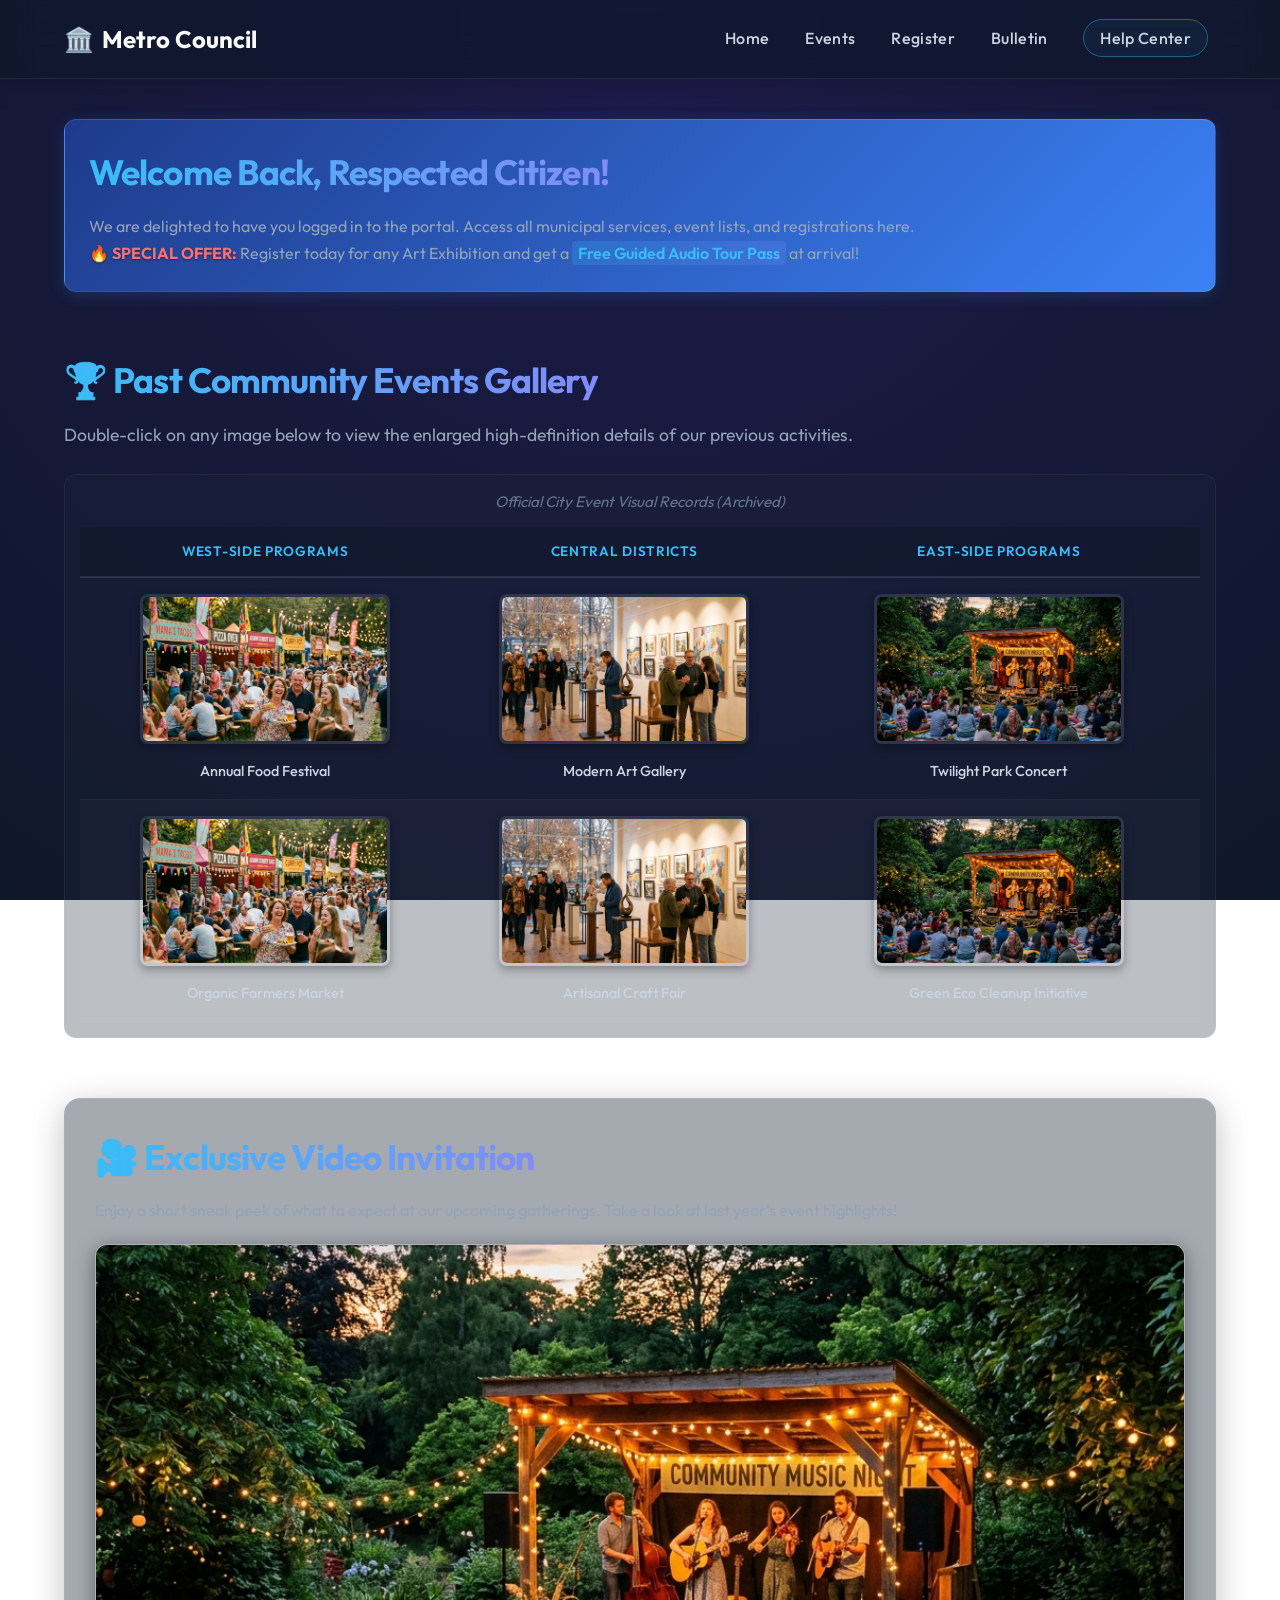
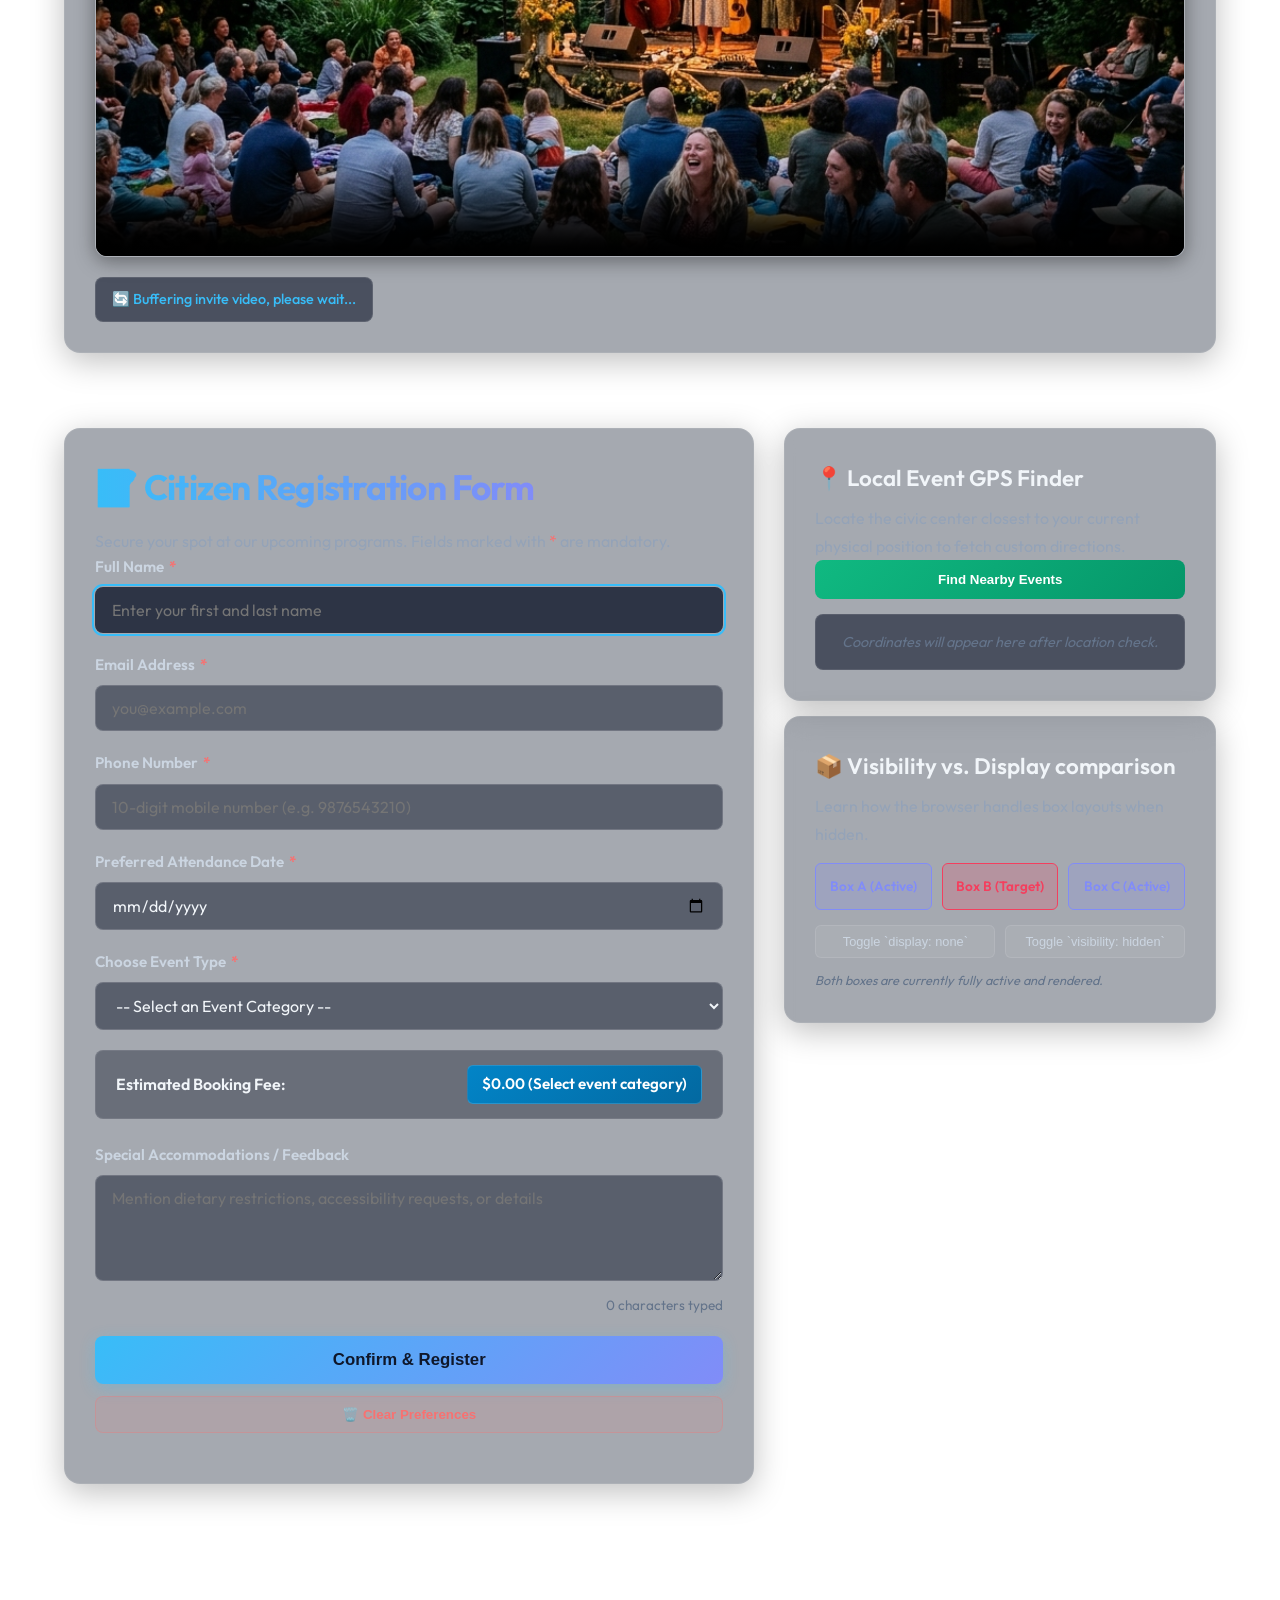
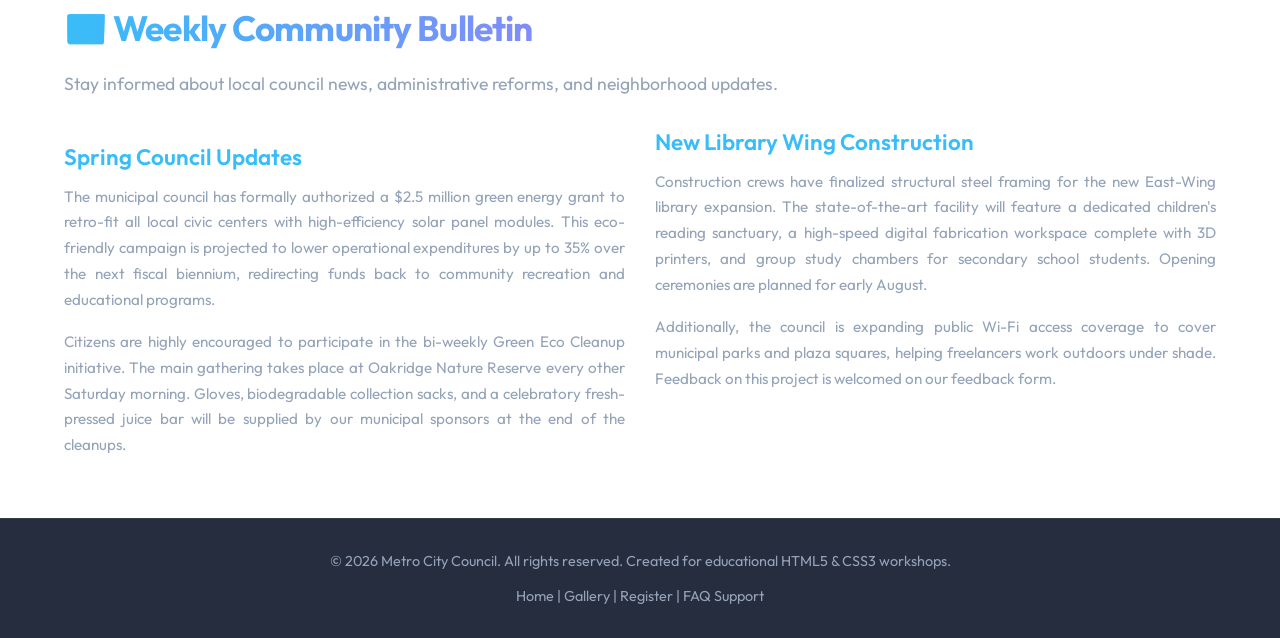
==== CSS/index.html @ 0852bf64 "Organize portal exercises into HTML, CSS, JS, BOOTSTRAP, and ANSISQL folders and complete all tasks" ====
<!DOCTYPE html>
<html lang="en">
<!-- HTML5 Exercise 1: Base Template & Semantic Document Structure -->
<head>
    <meta charset="UTF-8">
    <meta name="viewport" content="width=device-width, initial-scale=1.0">
    <title>City Council | Local Community Event Portal</title>
    
    <!-- CSS3 Exercise 5: Google Fonts Integration (Outfit font family) -->
    <link rel="preconnect" href="https://fonts.googleapis.com">
    <link rel="preconnect" href="https://fonts.gstatic.com" crossorigin>
    <link href="https://fonts.googleapis.com/css2?family=Outfit:wght@300;400;600;700&display=swap" rel="stylesheet">
    
    <!-- CSS3 Exercise 1 & HTML5 Exercise 3: Embedded/Internal CSS for Precedence Demonstration -->
    <style>
        /* CSS3 Ex 1: Embedded style in head defining fallback body background */
        body {
            background-color: #0f172a; /* Slate background fallback */
        }
        
        /* HTML5 Ex 3: Welcome Banner style with blue background */
        #welcomeBanner {
            background: linear-gradient(135deg, #1e3a8a 0%, #3b82f6 100%);
            color: #ffffff;
            padding: 24px;
            border-radius: 12px;
            margin-bottom: 30px;
            box-shadow: 0 4px 15px rgba(59, 130, 246, 0.2);
            border: 1px solid rgba(255, 255, 255, 0.1);
        }
        
        /* HTML5 Ex 3 & CSS3 Ex 8: Visibility/Display Compare classes */
        .hidden-display {
            display: none; /* Fully removed from layout stream, no space occupied */
        }
        
        .hidden-visibility {
            visibility: hidden; /* Invisible, but still occupies its layout space */
        }
    </style>
    
    <!-- CSS3 Exercise 1: Link External Stylesheet (styles.css) -->
    <link rel="stylesheet" href="styles.css">
</head>
<body>

    <!-- ==================== NAVIGATION SECTION ==================== -->
    <!-- HTML5 Exercise 1 & 2: Navigation layout and linking -->
    <header id="mainHeader">
        <div class="header-container">
            <div class="logo">
                <span class="logo-icon">🏛️</span> Metro Council
            </div>
            
            <nav>
                <!-- HTML5 Ex 2: Navigation anchors pointing to local sections via ID matching -->
                <ul class="nav-links">
                    <li><a href="#welcome">Home</a></li>
                    <li><a href="#events">Events</a></li>
                    <li><a href="#register">Register</a></li>
                    <li><a href="#bulletin">Bulletin</a></li>
                    <!-- HTML5 Ex 2: Target blank external link to our Help Center -->
                    <li><a href="help.html" target="_blank" class="help-btn">Help Center</a></li>
                </ul>
            </nav>
        </div>
    </header>

    <!-- ==================== MAIN CONTENT SECTION ==================== -->
    <main class="main-content">
        
        <!-- Welcome Banner Section (HTML5 Exercise 3) -->
        <section id="welcome">
            <div id="welcomeBanner">
                <h2>Welcome Back, Respected Citizen!</h2>
                <p>We are delighted to have you logged in to the portal. Access all municipal services, event lists, and registrations here.</p>
                
                <!-- HTML5 Ex 3: Inline style for special offer span (Red, Bold) -->
                <p class="promo-text">
                    <span style="color: #f87171; font-weight: bold; text-shadow: 0 1px 2px rgba(0,0,0,0.4);">
                        🔥 SPECIAL OFFER:
                    </span> 
                    Register today for any Art Exhibition and get a <span class="highlight">Free Guided Audio Tour Pass</span> at arrival!
                </p>
            </div>
        </section>

        <!-- Image Gallery for Past Events (HTML5 Exercise 4 & CSS3 Exercise 7) -->
        <section id="events" class="event-gallery-section">
            <h2>🏆 Past Community Events Gallery</h2>
            <p class="section-desc">Double-click on any image below to view the enlarged high-definition details of our previous activities.</p>
            
            <div class="table-container">
                <!-- HTML5 Ex 4: 2 rows x 3 columns table of images -->
                <table class="gallery-table">
                    <caption>Official City Event Visual Records (Archived)</caption>
                    <thead>
                        <tr>
                            <th>West-Side Programs</th>
                            <th>Central Districts</th>
                            <th>East-Side Programs</th>
                        </tr>
                    </thead>
                    <tbody>
                        <tr>
                            <!-- Row 1 -->
                            <td>
                                <!-- HTML5 Ex 4: alt, title, border class. HTML5 Ex 6: ondblclick image enlarge -->
                                <img src="images/food_festival.png" alt="Annual Food Festival" title="Annual Food Festival Stalls" class="gallery-img" ondblclick="enlargeImage(this)">
                                <div class="event-caption">Annual Food Festival</div>
                            </td>
                            <td>
                                <img src="images/art_exhibition.png" alt="Local Art Gallery Exhibition" title="Art & Sculptures Showcase" class="gallery-img" ondblclick="enlargeImage(this)">
                                <div class="event-caption">Modern Art Gallery</div>
                            </td>
                            <td>
                                <img src="images/music_concert.png" alt="Outdoor Twilight Concert" title="Picnics & Live Music in the Park" class="gallery-img" ondblclick="enlargeImage(this)">
                                <div class="event-caption">Twilight Park Concert</div>
                            </td>
                        </tr>
                        <tr>
                            <!-- Row 2 -->
                            <td>
                                <img src="images/farmers_market.png" alt="Farmers Fresh Produce Market" title="Local Organic Vendors" class="gallery-img" ondblclick="enlargeImage(this)">
                                <div class="event-caption">Organic Farmers Market</div>
                            </td>
                            <td>
                                <img src="images/craft_fair.png" alt="Handicrafts and Pottery Fair" title="Traditional Artisans" class="gallery-img" ondblclick="enlargeImage(this)">
                                <div class="event-caption">Artisanal Craft Fair</div>
                            </td>
                            <td>
                                <img src="images/park_cleanup.png" alt="Community Park Green Cleanup" title="Volunteers Eco Drive" class="gallery-img" ondblclick="enlargeImage(this)">
                                <div class="event-caption">Green Eco Cleanup Initiative</div>
                            </td>
                        </tr>
                    </tbody>
                </table>
            </div>
            
            <!-- Hidden Modal Backdrop for double-click zoom image enlargement (HTML5 Ex 6) -->
            <div id="imageModal" class="modal-backdrop" onclick="closeModal()">
                <div class="modal-content">
                    <span class="modal-close" onclick="closeModal()">&times;</span>
                    <img id="enlargedImg" src="" alt="Enlarged community view">
                    <h3 id="modalCaption"></h3>
                </div>
            </div>
        </section>

        <!-- Video Invite Section (HTML5 Exercise 7) -->
        <section id="invite" class="video-invite-section">
            <div class="video-container eventCard">
                <h2>🎥 Exclusive Video Invitation</h2>
                <p>Enjoy a short sneak peek of what to expect at our upcoming gatherings. Take a look at last year's event highlights!</p>
                
                <!-- HTML5 Ex 7: Video element with source, controls, and oncanplay event -->
                <div class="video-wrapper">
                    <video id="inviteVideo" controls width="100%" poster="images/music_concert.png" oncanplay="videoReady()">
                        <source src="https://commondatastorage.googleapis.com/gtv-videos-bucket/sample/ForBiggerBlazes.mp4" type="video/mp4">
                        Your browser does not support the video tag.
                    </video>
                </div>
                
                <!-- Video status banner updated by oncanplay -->
                <div id="videoStatus" class="video-status-badge">🔄 Buffering invite video, please wait...</div>
            </div>
        </section>

        <!-- Event Registration Form Section (HTML5 Exercise 5 & 6 & 8 & 9) -->
        <section id="register" class="registration-section">
            <div class="register-grid">
                
                <!-- Registration Form (HTML5 Ex 5) -->
                <div class="form-container eventCard">
                    <h2>📝 Citizen Registration Form</h2>
                    <p>Secure your spot at our upcoming programs. Fields marked with <span style="color: #f87171;">*</span> are mandatory.</p>
                    
                    <form id="eventForm" onsubmit="handleFormSubmit(event)">
                        
                        <!-- Name Field -->
                        <div class="form-group">
                            <label for="fullName">Full Name <span class="required-star">*</span></label>
                            <!-- HTML5 Ex 5: text input, required, placeholder, autofocus -->
                            <input type="text" id="fullName" placeholder="Enter your first and last name" required autofocus>
                        </div>
                        
                        <!-- Email Field -->
                        <div class="form-group">
                            <label for="userEmail">Email Address <span class="required-star">*</span></label>
                            <!-- HTML5 Ex 5: email type, placeholder, required -->
                            <input type="email" id="userEmail" placeholder="you@example.com" required>
                        </div>
                        
                        <!-- Phone Field (HTML5 Ex 6: validated on blur) -->
                        <div class="form-group">
                            <label for="userPhone">Phone Number <span class="required-star">*</span></label>
                            <!-- HTML5 Ex 6: onblur validation triggers telephone check -->
                            <input type="tel" id="userPhone" placeholder="10-digit mobile number (e.g. 9876543210)" required onblur="validatePhoneNumber(this)">
                            <small id="phoneError" class="field-error"></small>
                        </div>
                        
                        <!-- Date Field -->
                        <div class="form-group">
                            <label for="eventDate">Preferred Attendance Date <span class="required-star">*</span></label>
                            <!-- HTML5 Ex 5: date picker, required -->
                            <input type="date" id="eventDate" required>
                        </div>
                        
                        <!-- Event Type Select Dropdown (HTML5 Ex 6: onchange, HTML5 Ex 8: localStorage pre-select) -->
                        <div class="form-group">
                            <label for="eventType">Choose Event Type <span class="required-star">*</span></label>
                            <!-- HTML5 Ex 6: onchange updates price dynamically -->
                            <select id="eventType" required onchange="handleEventTypeChange(this.value)">
                                <option value="" disabled selected>-- Select an Event Category --</option>
                                <option value="food">Annual Food Festival</option>
                                <option value="art">Modern Art Gallery</option>
                                <option value="music">Twilight Park Concert</option>
                                <option value="farmers">Organic Farmers Market</option>
                                <option value="craft">Artisanal Craft Fair</option>
                                <option value="cleanup">Green Eco Cleanup</option>
                            </select>
                        </div>

                        <!-- Dynamic Event Fee Display Badge (HTML5 Ex 6: onchange fee display) -->
                        <div class="fee-display-wrapper">
                            <span>Estimated Booking Fee:</span>
                            <span id="eventFeeBadge" class="fee-badge">$0.00 (Select event category)</span>
                        </div>
                        
                        <!-- Message Textarea (HTML5 Ex 5: textarea. HTML5 Ex 6: key events character count) -->
                        <div class="form-group">
                            <label for="userMessage">Special Accommodations / Feedback</label>
                            <!-- HTML5 Ex 6: onkeyup event tracks keyboard text length -->
                            <textarea id="userMessage" rows="4" placeholder="Mention dietary restrictions, accessibility requests, or details" onkeyup="countCharacters(this)"></textarea>
                            <div class="char-counter-wrapper">
                                <span id="charCount">0</span> characters typed
                            </div>
                        </div>

                        <!-- Submit Button with click events (HTML5 Ex 6: onclick triggers alert confirmation) -->
                        <button type="submit" id="submitBtn" class="cta-button" onclick="confirmClick(event)">Confirm & Register</button>

                        <!-- Clear Preferences Button (HTML5 Exercise 8) -->
                        <button type="button" id="clearPrefBtn" class="clear-pref-button" onclick="clearPreferences()">🗑️ Clear Preferences</button>

                        <!-- Output element for confirmation message (HTML5 Exercise 5) -->
                        <div class="output-wrapper">
                            <output id="confirmationOutput" class="confirmation-success"></output>
                        </div>
                    </form>
                </div>
                
                <!-- Geolocation and Storage Widget Card (HTML5 Exercise 8 & 9) -->
                <div class="sidebar-widgets">
                    
                    <!-- Geolocation Widget (HTML5 Exercise 9) -->
                    <div class="widget-card eventCard">
                        <h3>📍 Local Event GPS Finder</h3>
                        <p>Locate the civic center closest to your current physical position to fetch custom directions.</p>
                        
                        <button type="button" class="geo-button" onclick="findNearbyEvents()">Find Nearby Events</button>
                        
                        <div id="geoDisplay" class="geo-info-box">
                            <p class="geo-placeholder">Coordinates will appear here after location check.</p>
                        </div>
                    </div>
                    
                    <!-- CSS Box Model visibility vs display demonstration card (CSS3 Exercise 8) -->
                    <div class="widget-card eventCard">
                        <h3>📦 Visibility vs. Display comparison</h3>
                        <p>Learn how the browser handles box layouts when hidden.</p>
                        
                        <div class="demo-boxes">
                            <div id="demoBox1" class="demo-box">Box A (Active)</div>
                            <div id="demoBox2" class="demo-box">Box B (Target)</div>
                            <div id="demoBox3" class="demo-box">Box C (Active)</div>
                        </div>
                        
                        <div class="demo-controls">
                            <button onclick="toggleBoxDisplay()">Toggle `display: none`</button>
                            <button onclick="toggleBoxVisibility()">Toggle `visibility: hidden`</button>
                        </div>
                        
                        <p id="boxDescription" class="box-explain-text">Both boxes are currently fully active and rendered.</p>
                    </div>
                </div>

            </div>
        </section>

        <!-- Multi-column newspaper section (CSS3 Exercise 9) -->
        <section id="bulletin" class="bulletin-section">
            <h2 style="color: #ef4444;">📰 Weekly Community Bulletin</h2> <!-- CSS3 Ex 1: Inline heading color -->
            <p class="section-desc">Stay informed about local council news, administrative reforms, and neighborhood updates.</p>
            
            <!-- CSS3 Ex 9: news article formatted via column-count columns -->
            <article class="bulletin-columns">
                <h3>Spring Council Updates</h3>
                <p>The municipal council has formally authorized a $2.5 million green energy grant to retro-fit all local civic centers with high-efficiency solar panel modules. This eco-friendly campaign is projected to lower operational expenditures by up to 35% over the next fiscal biennium, redirecting funds back to community recreation and educational programs.</p>
                
                <p>Citizens are highly encouraged to participate in the bi-weekly Green Eco Cleanup initiative. The main gathering takes place at Oakridge Nature Reserve every other Saturday morning. Gloves, biodegradable collection sacks, and a celebratory fresh-pressed juice bar will be supplied by our municipal sponsors at the end of the cleanups.</p>
                
                <h3>New Library Wing Construction</h3>
                <p>Construction crews have finalized structural steel framing for the new East-Wing library expansion. The state-of-the-art facility will feature a dedicated children's reading sanctuary, a high-speed digital fabrication workspace complete with 3D printers, and group study chambers for secondary school students. Opening ceremonies are planned for early August.</p>
                
                <p>Additionally, the council is expanding public Wi-Fi access coverage to cover municipal parks and plaza squares, helping freelancers work outdoors under shade. Feedback on this project is welcomed on our feedback form.</p>
            </article>
        </section>

    </main>

    <!-- ==================== FOOTER SECTION ==================== -->
    <!-- HTML5 Exercise 1: Semantic Footer -->
    <footer class="main-footer">
        <div class="footer-container">
            <p>&copy; 2026 Metro City Council. All rights reserved. Created for educational HTML5 & CSS3 workshops.</p>
            <p class="footer-links">
                <a href="#welcome">Home</a> | 
                <a href="#events">Gallery</a> | 
                <a href="#register">Register</a> | 
                <a href="help.html" target="_blank">FAQ Support</a>
            </p>
        </div>
    </footer>

    <!-- JavaScript script include -->
    <script src="script.js"></script>
</body>
</html>
---- CSS/styles.css ----
/* ==========================================================================
   CSS3 EXERCISES: PORTAL DESIGN SYSTEM
   Theme: Local Community Event Portal (Modern Dark Glassmorphism)
   ========================================================================== */

/* ==========================================================================
   1. Reset & Global Selectors
   ========================================================================== */

/* CSS3 Exercise 3: Universal selector (*) to reset margin/padding, ensure border-box sizing */
* {
    margin: 0;
    padding: 0;
    box-sizing: border-box;
}

/* CSS3 Exercise 4: Body styling with background color fallback and premium radial gradient */
body {
    font-family: 'Outfit', sans-serif;
    background: radial-gradient(circle at 50% 0%, #1e1b4b 0%, #0f172a 100%);
    background-attachment: fixed;
    color: #f1f5f9;
    min-height: 100vh;
    line-height: 1.6;
    overflow-x: hidden;
}

/* CSS3 Exercise 3: Element selector to style all <h2> tags with high-contrast gradient text */
h2 {
    font-size: 2.2rem;
    font-weight: 700;
    margin-bottom: 12px;
    background: linear-gradient(to right, #38bdf8, #818cf8);
    -webkit-background-clip: text;
    -webkit-text-fill-color: transparent;
    letter-spacing: -0.025em;
    display: inline-block;
}

/* CSS3 Exercise 3: Grouping selector for h3, p to establish consistent line spacing and color */
h3, p {
    color: #94a3b8;
    line-height: 1.7;
}

h3 {
    color: #f1f5f9;
    font-size: 1.4rem;
    font-weight: 600;
    margin-bottom: 8px;
}

/* HTML5 Ex 3: .highlight class style for bold focus accenting */
.highlight {
    background: linear-gradient(120deg, rgba(56, 189, 248, 0.2) 0%, rgba(129, 140, 248, 0.2) 100%);
    color: #38bdf8;
    padding: 2px 6px;
    border-radius: 4px;
    font-weight: 600;
}

/* Helper descriptive labels for sections */
.section-desc {
    font-size: 1.1rem;
    margin-bottom: 24px;
    color: #94a3b8;
}

/* ==========================================================================
   2. Header & Navigation Styles
   ========================================================================== */

/* CSS3 Exercise 3: ID selector #mainHeader for styling the sticky navigation banner */
#mainHeader {
    position: sticky;
    top: 0;
    z-index: 100;
    background: rgba(15, 23, 42, 0.7);
    backdrop-filter: blur(16px);
    -webkit-backdrop-filter: blur(16px);
    border-bottom: 1px solid rgba(255, 255, 255, 0.08);
    box-shadow: 0 4px 30px rgba(0, 0, 0, 0.2);
}

.header-container {
    max-width: 1200px;
    margin: 0 auto;
    display: flex;
    justify-content: space-between;
    align-items: center;
    padding: 20px 24px;
}

.logo {
    font-size: 1.5rem;
    font-weight: 700;
    color: #ffffff;
    display: flex;
    align-items: center;
    gap: 8px;
}

/* CSS3 Exercise 6: List Styling & Navigation Layout */
nav ul.nav-links {
    list-style-type: none; /* Remove bullets from navigation menus */
    display: flex;
    align-items: center;
    gap: 20px;
}

/* CSS3 Exercise 6: Link Styling with custom margins/paddings and interactive pseudo-classes */
nav ul.nav-links li {
    margin: 0;
    padding: 4px 8px; /* Padding for tap targets */
}

/* CSS3 Exercise 6: Anchor pseudo-classes (:link, :visited, :hover, :active) */
nav ul.nav-links a:link, 
nav ul.nav-links a:visited {
    color: #cbd5e1;
    text-decoration: none;
    font-weight: 500;
    font-size: 1rem;
    transition: all 0.3s ease;
    letter-spacing: 0.02em;
}

nav ul.nav-links a:hover {
    color: #38bdf8;
    transform: translateY(-1px);
}

nav ul.nav-links a:active {
    color: #0284c7;
}

/* Specialized Help Button link design */
.help-btn {
    border: 1px solid rgba(56, 189, 248, 0.4);
    padding: 8px 16px;
    border-radius: 20px;
    background: rgba(56, 189, 248, 0.05);
}

nav ul.nav-links a.help-btn:hover {
    background: #38bdf8;
    color: #0f172a !important;
    box-shadow: 0 0 15px rgba(56, 189, 248, 0.3);
}

/* ==========================================================================
   3. Main Page Layout Grid
   ========================================================================== */

.main-content {
    max-width: 1200px;
    margin: 40px auto;
    padding: 0 24px;
}

section {
    margin-bottom: 60px;
}

/* CSS3 Exercise 3: Class selector .eventCard for styling generic glass containers */
/* CSS3 Exercise 8: Control card spacing using padding, margin, borders, and shadows */
.eventCard {
    background: rgba(30, 41, 59, 0.4);
    backdrop-filter: blur(12px);
    -webkit-backdrop-filter: blur(12px);
    border: 1px solid rgba(255, 255, 255, 0.08);
    border-radius: 16px;
    padding: 30px;
    margin: 15px 0;
    box-shadow: 0 8px 32px 0 rgba(0, 0, 0, 0.25);
    transition: transform 0.3s ease, box-shadow 0.3s ease;
}

.eventCard:hover {
    transform: translateY(-2px);
    box-shadow: 0 12px 40px rgba(0, 0, 0, 0.35);
    border-color: rgba(56, 189, 248, 0.2);
}

/* ==========================================================================
   4. Table & Gallery Styles
   ========================================================================== */

.table-container {
    overflow-x: auto;
    background: rgba(30, 41, 59, 0.3);
    border-radius: 12px;
    border: 1px solid rgba(255, 255, 255, 0.05);
    padding: 15px;
    margin-top: 20px;
}

/* CSS3 Exercise 7: Event admin/archive table layout styles */
.gallery-table {
    width: 100%;
    border-collapse: collapse; /* Ensure single collapsed borders */
    text-align: center; /* Center-align table text content */
}

.gallery-table caption {
    font-size: 0.95rem;
    font-style: italic;
    color: #64748b;
    margin-bottom: 12px;
}

.gallery-table th {
    background: rgba(15, 23, 42, 0.6);
    color: #38bdf8;
    font-weight: 600;
    padding: 14px;
    border-bottom: 2px solid rgba(255, 255, 255, 0.1);
    letter-spacing: 0.05em;
    text-transform: uppercase;
    font-size: 0.85rem;
}

.gallery-table td {
    padding: 16px;
    vertical-align: middle;
    border-bottom: 1px solid rgba(255, 255, 255, 0.05);
}

/* CSS3 Exercise 7: Zebra striping using nth-child(even) selector */
.gallery-table tbody tr:nth-child(even) {
    background-color: rgba(255, 255, 255, 0.02);
}

/* Gallery image elements styled with border class */
.gallery-img {
    width: 100%;
    max-width: 250px;
    height: 150px;
    object-fit: cover;
    border-radius: 8px;
    border: 3px solid rgba(255, 255, 255, 0.1);
    box-shadow: 0 4px 10px rgba(0, 0, 0, 0.3);
    cursor: zoom-in;
    transition: all 0.3s cubic-bezier(0.4, 0, 0.2, 1);
}

.gallery-img:hover {
    transform: scale(1.05);
    border-color: #38bdf8;
    box-shadow: 0 0 15px rgba(56, 189, 248, 0.4);
}

.event-caption {
    font-size: 0.9rem;
    color: #cbd5e1;
    margin-top: 8px;
    font-weight: 500;
}

/* ==========================================================================
   5. Double-click Image Enlargement Modal (HTML5 Ex 6)
   ========================================================================== */

.modal-backdrop {
    display: none; /* Hidden by default */
    position: fixed;
    z-index: 200;
    left: 0;
    top: 0;
    width: 100%;
    height: 100%;
    background-color: rgba(15, 23, 42, 0.9);
    backdrop-filter: blur(8px);
    justify-content: center;
    align-items: center;
    padding: 20px;
}

.modal-content {
    position: relative;
    max-width: 800px;
    text-align: center;
    animation: zoomIn 0.3s ease;
}

@keyframes zoomIn {
    from { transform: scale(0.9); opacity: 0; }
    to { transform: scale(1); opacity: 1; }
}

.modal-content img {
    width: 100%;
    max-height: 80vh;
    border-radius: 12px;
    border: 4px solid rgba(255, 255, 255, 0.15);
    box-shadow: 0 10px 40px rgba(0,0,0,0.5);
}

.modal-content h3 {
    margin-top: 15px;
    color: #38bdf8;
}

.modal-close {
    position: absolute;
    top: -40px;
    right: 0;
    color: #f1f5f9;
    font-size: 2.5rem;
    font-weight: bold;
    cursor: pointer;
    transition: color 0.3s;
}

.modal-close:hover {
    color: #38bdf8;
}

/* ==========================================================================
   6. Video Section Styles
   ========================================================================== */

.video-wrapper {
    position: relative;
    border-radius: 12px;
    overflow: hidden;
    border: 1px solid rgba(255, 255, 255, 0.1);
    box-shadow: 0 4px 20px rgba(0, 0, 0, 0.4);
    margin: 20px 0;
    aspect-ratio: 16/9;
}

video {
    width: 100%;
    height: 100%;
    object-fit: cover;
    display: block;
}

.video-status-badge {
    background: rgba(15, 23, 42, 0.6);
    border: 1px solid rgba(255, 255, 255, 0.1);
    color: #38bdf8;
    padding: 10px 16px;
    border-radius: 8px;
    font-weight: 500;
    text-align: center;
    font-size: 0.9rem;
    display: inline-block;
}

/* ==========================================================================
   7. Form & Registration Layout
   ========================================================================== */

.register-grid {
    display: grid;
    grid-template-columns: 1.6fr 1fr;
    gap: 30px;
    align-items: start;
}

.form-group {
    margin-bottom: 20px;
}

.form-group label {
    display: block;
    font-weight: 600;
    margin-bottom: 8px;
    color: #cbd5e1;
    font-size: 0.95rem;
}

.required-star {
    color: #f87171;
    margin-left: 2px;
}

/* Form Fields Input/Select/Textarea Styling */
input[type="text"],
input[type="email"],
input[type="tel"],
input[type="date"],
select,
textarea {
    width: 100%;
    background: rgba(15, 23, 42, 0.5);
    border: 1px solid rgba(255, 255, 255, 0.15);
    border-radius: 8px;
    padding: 12px 16px;
    color: #f1f5f9;
    font-family: inherit;
    font-size: 1rem;
    transition: all 0.3s ease;
}

/* CSS3 Exercise 8: Outline highlight on selected fields in a form */
input:focus,
select:focus,
textarea:focus {
    outline: 2px solid #38bdf8;
    outline-offset: 1px;
    border-color: transparent;
    background: rgba(15, 23, 42, 0.8);
}

/* Specific select dropdown arrow fix for dark theme styling */
select option {
    background-color: #0f172a;
    color: #f1f5f9;
}

/* Validation styles */
.field-error {
    color: #f87171;
    font-size: 0.85rem;
    margin-top: 5px;
    display: block;
}

.char-counter-wrapper {
    font-size: 0.85rem;
    color: #64748b;
    margin-top: 6px;
    text-align: right;
}

/* Event Fee Dynamic display styling */
.fee-display-wrapper {
    background: rgba(15, 23, 42, 0.4);
    border: 1px solid rgba(255, 255, 255, 0.08);
    padding: 14px 20px;
    border-radius: 8px;
    display: flex;
    justify-content: space-between;
    align-items: center;
    margin-bottom: 24px;
    font-weight: 600;
}

.fee-badge {
    background: linear-gradient(135deg, #0284c7 0%, #0369a1 100%);
    color: #ffffff;
    padding: 6px 14px;
    border-radius: 6px;
    font-size: 0.95rem;
    border: 1px solid rgba(255, 255, 255, 0.15);
}

/* Buttons (CTA, Clear and Geo Widgets) */
.cta-button {
    width: 100%;
    background: linear-gradient(135deg, #38bdf8 0%, #818cf8 100%);
    color: #0f172a;
    font-weight: 700;
    padding: 14px 20px;
    border: none;
    border-radius: 8px;
    cursor: pointer;
    font-size: 1.05rem;
    transition: all 0.3s ease;
    box-shadow: 0 4px 15px rgba(56, 189, 248, 0.3);
}

.cta-button:hover {
    transform: translateY(-1px);
    box-shadow: 0 6px 20px rgba(56, 189, 248, 0.4);
}

.cta-button:active {
    transform: translateY(1px);
}

.clear-pref-button {
    width: 100%;
    margin-top: 12px;
    background: rgba(248, 113, 113, 0.1);
    color: #f87171;
    font-weight: 600;
    padding: 10px 20px;
    border: 1px solid rgba(248, 113, 113, 0.3);
    border-radius: 8px;
    cursor: pointer;
    transition: all 0.3s ease;
}

.clear-pref-button:hover {
    background: rgba(248, 113, 113, 0.2);
}

/* Confirmation Output message container */
.output-wrapper {
    margin-top: 20px;
}

.confirmation-success {
    display: block;
    background: rgba(34, 197, 94, 0.15);
    border: 1px solid rgba(34, 197, 94, 0.3);
    color: #4ade80;
    padding: 14px;
    border-radius: 8px;
    font-size: 0.95rem;
    font-weight: 500;
    text-align: center;
    display: none; /* Shown dynamically upon form completion */
}

/* ==========================================================================
   8. Sidebar Geolocation & Sandbox widgets
   ========================================================================== */

.geo-button {
    width: 100%;
    background: linear-gradient(135deg, #10b981 0%, #059669 100%);
    color: #ffffff;
    font-weight: 600;
    padding: 12px;
    border: none;
    border-radius: 8px;
    cursor: pointer;
    transition: all 0.3s ease;
}

.geo-button:hover {
    box-shadow: 0 4px 15px rgba(16, 185, 129, 0.3);
}

.geo-info-box {
    margin-top: 15px;
    background: rgba(15, 23, 42, 0.6);
    border: 1px solid rgba(255, 255, 255, 0.08);
    border-radius: 8px;
    padding: 15px;
    font-size: 0.9rem;
}

.geo-placeholder {
    color: #64748b;
    font-style: italic;
    text-align: center;
}

.geo-data {
    color: #e2e8f0;
}

/* Sandbox comparison grid layouts */
.demo-boxes {
    display: grid;
    grid-template-columns: repeat(3, 1fr);
    gap: 10px;
    margin: 15px 0;
}

.demo-box {
    background: rgba(129, 140, 248, 0.2);
    border: 1px solid #818cf8;
    color: #818cf8;
    padding: 12px;
    text-align: center;
    border-radius: 6px;
    font-size: 0.85rem;
    font-weight: 600;
    transition: all 0.3s;
}

#demoBox2 {
    background: rgba(244, 63, 94, 0.2);
    border-color: #f43f5e;
    color: #f43f5e;
}

.demo-controls {
    display: flex;
    gap: 10px;
    margin-bottom: 12px;
}

.demo-controls button {
    flex: 1;
    background: rgba(255,255,255,0.05);
    border: 1px solid rgba(255,255,255,0.1);
    color: #cbd5e1;
    padding: 8px;
    border-radius: 6px;
    cursor: pointer;
    font-size: 0.8rem;
    transition: all 0.3s;
}

.demo-controls button:hover {
    background: rgba(255,255,255,0.15);
    color: #ffffff;
}

.box-explain-text {
    font-size: 0.8rem;
    color: #64748b;
    font-style: italic;
}

/* ==========================================================================
   9. Multi-column Bulletin Article Section
   ========================================================================== */

.bulletin-section {
    border-top: 1px solid rgba(255, 255, 255, 0.08);
    padding-top: 40px;
}

/* CSS3 Exercise 9: multi-column layout on article element */
.bulletin-columns {
    column-count: 2; /* Format news article in 2 columns like a newspaper */
    column-gap: 30px; /* Width gap between columns */
    column-rule: 1px solid rgba(255, 255, 255, 0.15); /* Gray separator line */
    text-align: justify;
}

.bulletin-columns h3 {
    column-span: none; /* Keep heading nested inside columns flow */
    margin-top: 15px;
    color: #38bdf8;
}

.bulletin-columns p {
    margin-bottom: 16px;
    font-size: 0.95rem;
}

/* ==========================================================================
   10. Footer Styling
   ========================================================================== */

.main-footer {
    background: rgba(15, 23, 42, 0.9);
    border-top: 1px solid rgba(255, 255, 255, 0.08);
    padding: 30px 20px;
    color: #64748b;
    text-align: center;
    font-size: 0.9rem;
}

.footer-container {
    max-width: 1200px;
    margin: 0 auto;
    display: flex;
    flex-direction: column;
    gap: 10px;
}

.footer-links a {
    color: #94a3b8;
    text-decoration: none;
    transition: color 0.3s;
}

.footer-links a:hover {
    color: #38bdf8;
}

/* ==========================================================================
   11. Responsive Web Design (CSS3 Exercise 10)
   ========================================================================== */

/* CSS3 Ex 10: Media query for screens smaller than 768px (Tablets & Mobile) */
@media screen and (max-width: 768px) {
    
    /* 1. Header Navigation Links: Stack vertically instead of horizontal row */
    .header-container {
        flex-direction: column;
        gap: 15px;
        text-align: center;
    }
    
    nav ul.nav-links {
        flex-direction: column;
        width: 100%;
        gap: 10px;
    }
    
    nav ul.nav-links li {
        width: 100%;
    }
    
    .help-btn {
        display: block;
        margin: 10px auto 0;
        width: 80%;
    }
    
    /* 2. Grid systems: Stack sections vertically instead of columns */
    .register-grid {
        grid-template-columns: 1fr; /* Single column */
        gap: 20px;
    }
    
    /* 3. Typography & Spacing: Reduce sizes slightly for smaller viewport */
    h2 {
        font-size: 1.8rem; /* Smaller section headings */
    }
    
    .main-content {
        margin: 20px auto;
    }
    
    /* 4. Table and Image size responsiveness */
    .gallery-table th, 
    .gallery-table td {
        padding: 8px 4px;
        font-size: 0.8rem;
    }
    
    .gallery-img {
        max-width: 100%; /* Fully flexible with screen percentages */
        height: auto;
        aspect-ratio: 16/10;
        border-width: 2px;
    }
    
    /* 5. Newspaper columns: Collapse to single column on small screens */
    .bulletin-columns {
        column-count: 1; /* Remove columns for readable mobile scrolling */
        column-gap: 0;
        column-rule: none;
    }
}
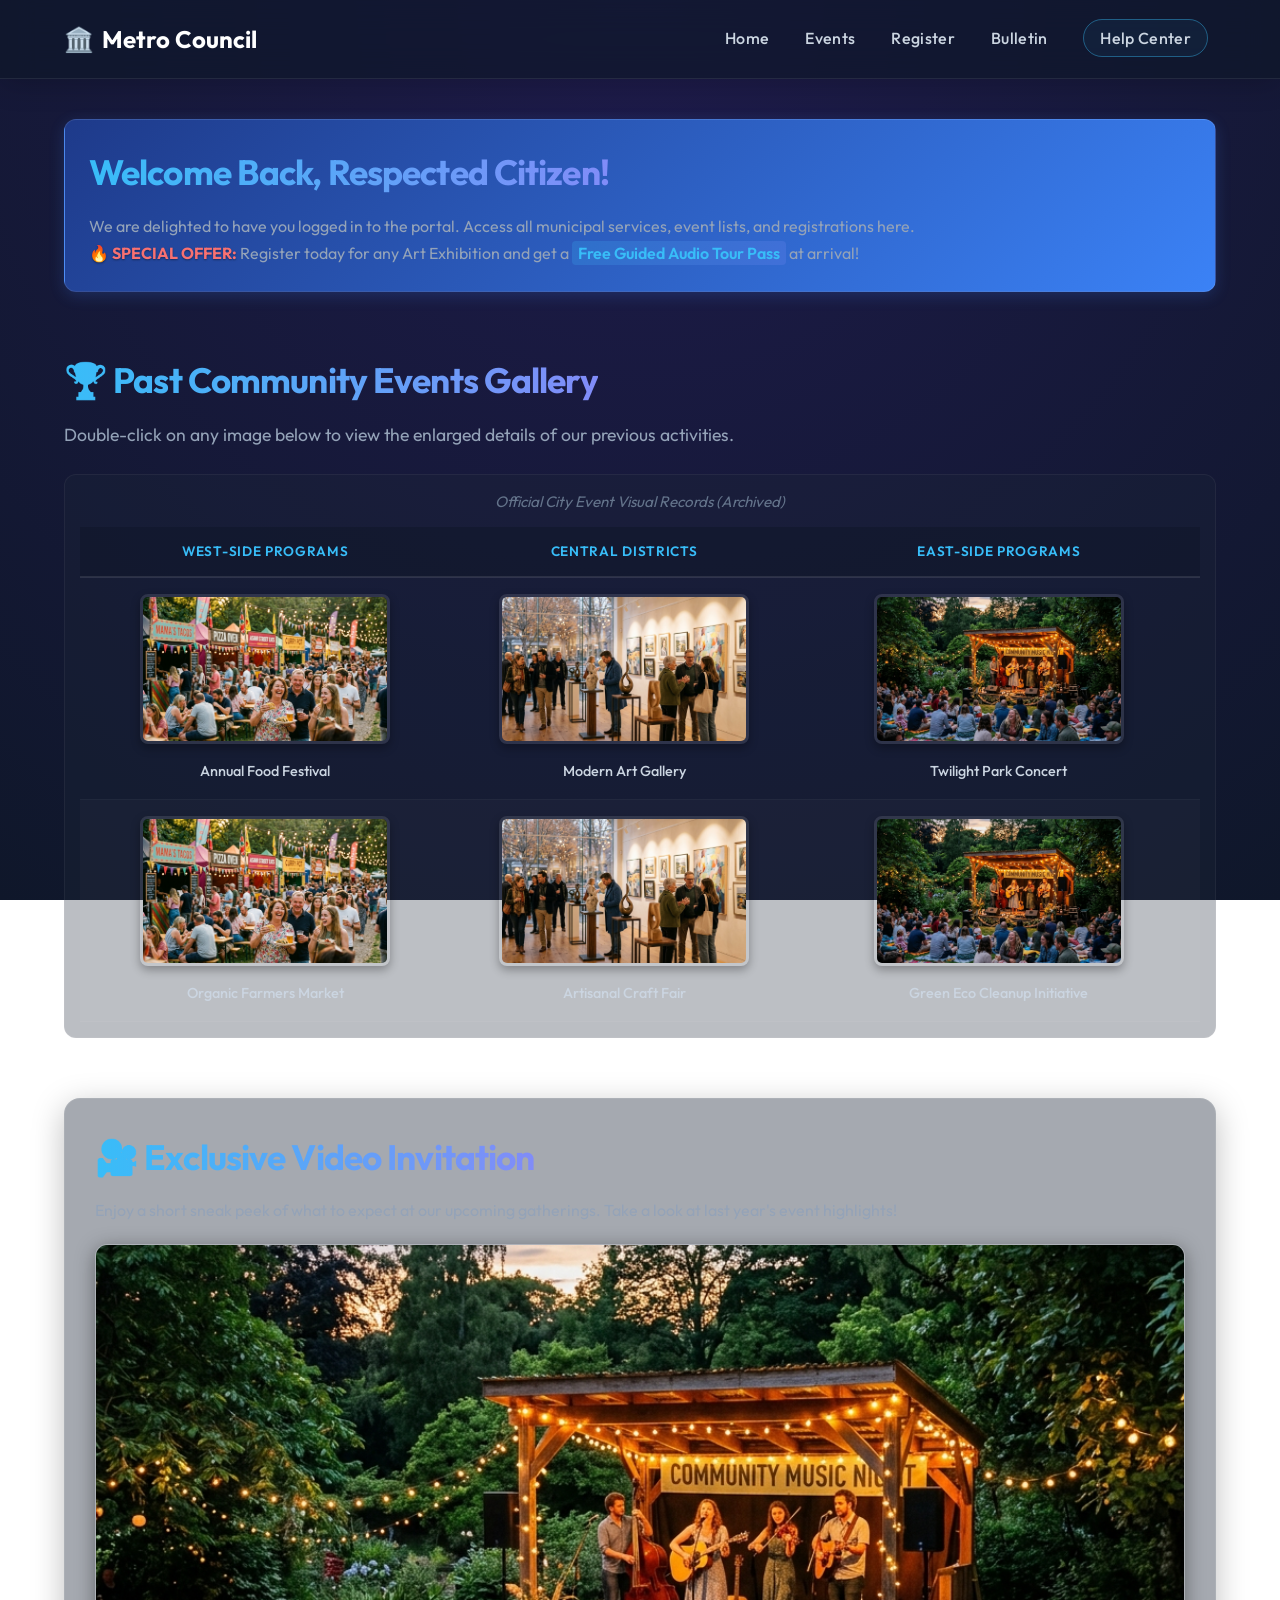
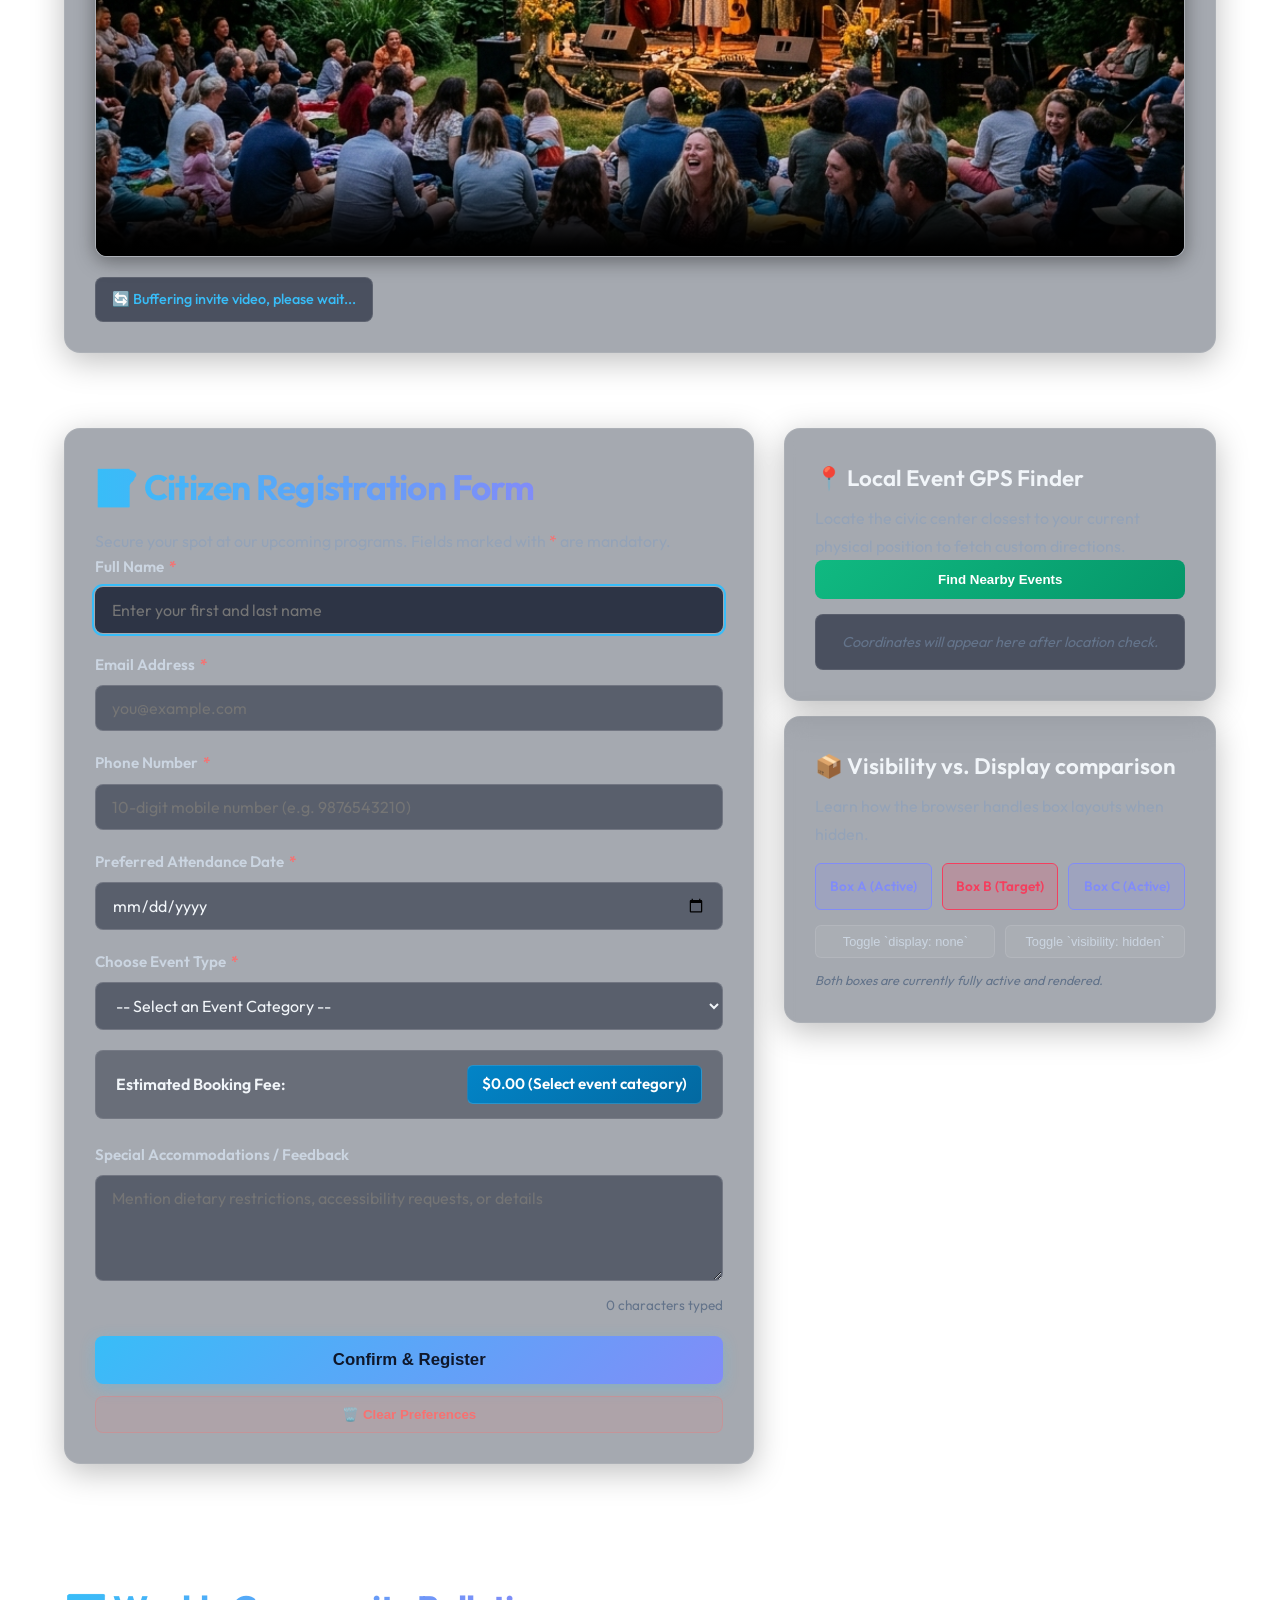
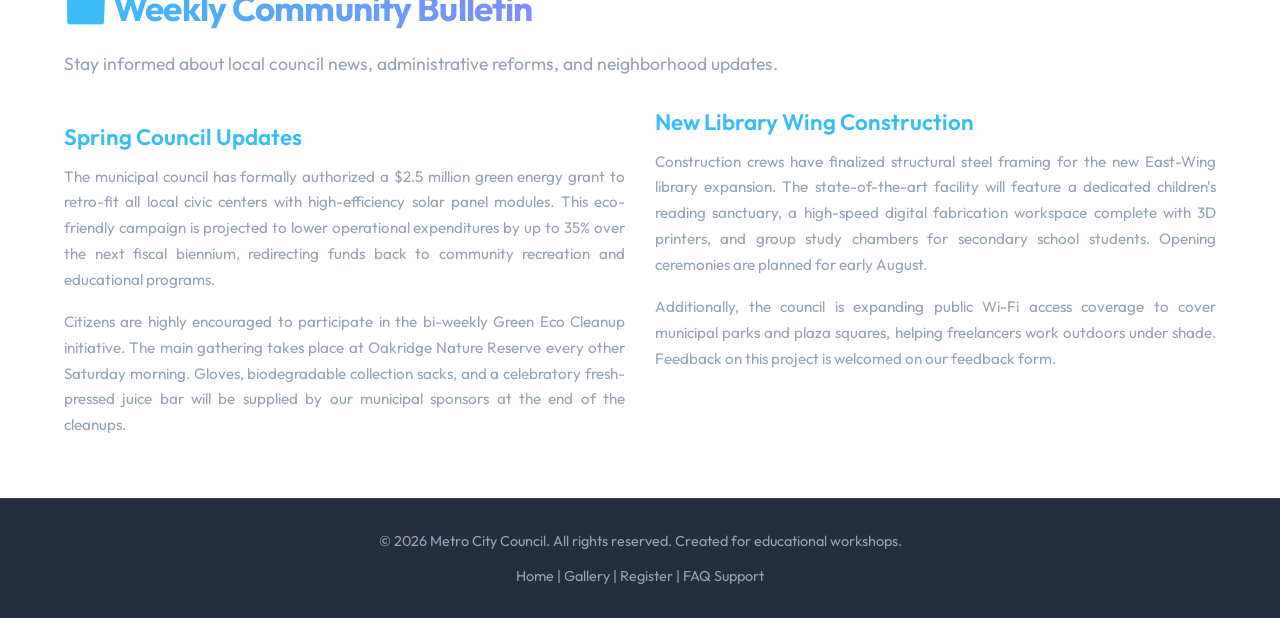
==== commit 762e3352: "Clean all code files to remove academic exercise labels and query prompt descriptions" ====
--- a/CSS/index.html
+++ b/CSS/index.html
@@ -1,24 +1,21 @@
 <!DOCTYPE html>
 <html lang="en">
-<!-- HTML5 Exercise 1: Base Template & Semantic Document Structure -->
 <head>
     <meta charset="UTF-8">
     <meta name="viewport" content="width=device-width, initial-scale=1.0">
     <title>City Council | Local Community Event Portal</title>
     
-    <!-- CSS3 Exercise 5: Google Fonts Integration (Outfit font family) -->
+    <!-- Google Fonts Integration (Outfit font family) -->
     <link rel="preconnect" href="https://fonts.googleapis.com">
     <link rel="preconnect" href="https://fonts.gstatic.com" crossorigin>
     <link href="https://fonts.googleapis.com/css2?family=Outfit:wght@300;400;600;700&display=swap" rel="stylesheet">
     
-    <!-- CSS3 Exercise 1 & HTML5 Exercise 3: Embedded/Internal CSS for Precedence Demonstration -->
+    <!-- Embedded/Internal CSS for Precedence and Fallbacks -->
     <style>
-        /* CSS3 Ex 1: Embedded style in head defining fallback body background */
         body {
             background-color: #0f172a; /* Slate background fallback */
         }
         
-        /* HTML5 Ex 3: Welcome Banner style with blue background */
         #welcomeBanner {
             background: linear-gradient(135deg, #1e3a8a 0%, #3b82f6 100%);
             color: #ffffff;
@@ -29,23 +26,21 @@
             border: 1px solid rgba(255, 255, 255, 0.1);
         }
         
-        /* HTML5 Ex 3 & CSS3 Ex 8: Visibility/Display Compare classes */
         .hidden-display {
-            display: none; /* Fully removed from layout stream, no space occupied */
+            display: none; /* Fully removed from layout stream */
         }
         
         .hidden-visibility {
-            visibility: hidden; /* Invisible, but still occupies its layout space */
+            visibility: hidden; /* Invisible, but occupies layout space */
         }
     </style>
     
-    <!-- CSS3 Exercise 1: Link External Stylesheet (styles.css) -->
+    <!-- External Stylesheet Link -->
     <link rel="stylesheet" href="styles.css">
 </head>
 <body>
 
     <!-- ==================== NAVIGATION SECTION ==================== -->
-    <!-- HTML5 Exercise 1 & 2: Navigation layout and linking -->
     <header id="mainHeader">
         <div class="header-container">
             <div class="logo">
@@ -53,13 +48,11 @@
             </div>
             
             <nav>
-                <!-- HTML5 Ex 2: Navigation anchors pointing to local sections via ID matching -->
                 <ul class="nav-links">
                     <li><a href="#welcome">Home</a></li>
                     <li><a href="#events">Events</a></li>
                     <li><a href="#register">Register</a></li>
                     <li><a href="#bulletin">Bulletin</a></li>
-                    <!-- HTML5 Ex 2: Target blank external link to our Help Center -->
                     <li><a href="help.html" target="_blank" class="help-btn">Help Center</a></li>
                 </ul>
             </nav>
@@ -69,13 +62,12 @@
     <!-- ==================== MAIN CONTENT SECTION ==================== -->
     <main class="main-content">
         
-        <!-- Welcome Banner Section (HTML5 Exercise 3) -->
+        <!-- Welcome Banner Section -->
         <section id="welcome">
             <div id="welcomeBanner">
                 <h2>Welcome Back, Respected Citizen!</h2>
                 <p>We are delighted to have you logged in to the portal. Access all municipal services, event lists, and registrations here.</p>
                 
-                <!-- HTML5 Ex 3: Inline style for special offer span (Red, Bold) -->
                 <p class="promo-text">
                     <span style="color: #f87171; font-weight: bold; text-shadow: 0 1px 2px rgba(0,0,0,0.4);">
                         🔥 SPECIAL OFFER:
@@ -85,13 +77,12 @@
             </div>
         </section>
 
-        <!-- Image Gallery for Past Events (HTML5 Exercise 4 & CSS3 Exercise 7) -->
+        <!-- Image Gallery for Past Events -->
         <section id="events" class="event-gallery-section">
             <h2>🏆 Past Community Events Gallery</h2>
-            <p class="section-desc">Double-click on any image below to view the enlarged high-definition details of our previous activities.</p>
+            <p class="section-desc">Double-click on any image below to view the enlarged details of our previous activities.</p>
             
             <div class="table-container">
-                <!-- HTML5 Ex 4: 2 rows x 3 columns table of images -->
                 <table class="gallery-table">
                     <caption>Official City Event Visual Records (Archived)</caption>
                     <thead>
@@ -103,9 +94,7 @@
                     </thead>
                     <tbody>
                         <tr>
-                            <!-- Row 1 -->
-                            <td>
-                                <!-- HTML5 Ex 4: alt, title, border class. HTML5 Ex 6: ondblclick image enlarge -->
+                            <td>
                                 <img src="images/food_festival.png" alt="Annual Food Festival" title="Annual Food Festival Stalls" class="gallery-img" ondblclick="enlargeImage(this)">
                                 <div class="event-caption">Annual Food Festival</div>
                             </td>
@@ -119,7 +108,6 @@
                             </td>
                         </tr>
                         <tr>
-                            <!-- Row 2 -->
                             <td>
                                 <img src="images/farmers_market.png" alt="Farmers Fresh Produce Market" title="Local Organic Vendors" class="gallery-img" ondblclick="enlargeImage(this)">
                                 <div class="event-caption">Organic Farmers Market</div>
@@ -137,7 +125,7 @@
                 </table>
             </div>
             
-            <!-- Hidden Modal Backdrop for double-click zoom image enlargement (HTML5 Ex 6) -->
+            <!-- Modal Backdrop for image enlargement -->
             <div id="imageModal" class="modal-backdrop" onclick="closeModal()">
                 <div class="modal-content">
                     <span class="modal-close" onclick="closeModal()">&times;</span>
@@ -147,13 +135,12 @@
             </div>
         </section>
 
-        <!-- Video Invite Section (HTML5 Exercise 7) -->
+        <!-- Video Invite Section -->
         <section id="invite" class="video-invite-section">
             <div class="video-container eventCard">
                 <h2>🎥 Exclusive Video Invitation</h2>
                 <p>Enjoy a short sneak peek of what to expect at our upcoming gatherings. Take a look at last year's event highlights!</p>
                 
-                <!-- HTML5 Ex 7: Video element with source, controls, and oncanplay event -->
                 <div class="video-wrapper">
                     <video id="inviteVideo" controls width="100%" poster="images/music_concert.png" oncanplay="videoReady()">
                         <source src="https://commondatastorage.googleapis.com/gtv-videos-bucket/sample/ForBiggerBlazes.mp4" type="video/mp4">
@@ -161,16 +148,16 @@
                     </video>
                 </div>
                 
-                <!-- Video status banner updated by oncanplay -->
+                <!-- Video status banner -->
                 <div id="videoStatus" class="video-status-badge">🔄 Buffering invite video, please wait...</div>
             </div>
         </section>
 
-        <!-- Event Registration Form Section (HTML5 Exercise 5 & 6 & 8 & 9) -->
+        <!-- Event Registration Form Section -->
         <section id="register" class="registration-section">
             <div class="register-grid">
                 
-                <!-- Registration Form (HTML5 Ex 5) -->
+                <!-- Registration Form -->
                 <div class="form-container eventCard">
                     <h2>📝 Citizen Registration Form</h2>
                     <p>Secure your spot at our upcoming programs. Fields marked with <span style="color: #f87171;">*</span> are mandatory.</p>
@@ -180,21 +167,18 @@
                         <!-- Name Field -->
                         <div class="form-group">
                             <label for="fullName">Full Name <span class="required-star">*</span></label>
-                            <!-- HTML5 Ex 5: text input, required, placeholder, autofocus -->
                             <input type="text" id="fullName" placeholder="Enter your first and last name" required autofocus>
                         </div>
                         
                         <!-- Email Field -->
                         <div class="form-group">
                             <label for="userEmail">Email Address <span class="required-star">*</span></label>
-                            <!-- HTML5 Ex 5: email type, placeholder, required -->
                             <input type="email" id="userEmail" placeholder="you@example.com" required>
                         </div>
                         
-                        <!-- Phone Field (HTML5 Ex 6: validated on blur) -->
+                        <!-- Phone Field -->
                         <div class="form-group">
                             <label for="userPhone">Phone Number <span class="required-star">*</span></label>
-                            <!-- HTML5 Ex 6: onblur validation triggers telephone check -->
                             <input type="tel" id="userPhone" placeholder="10-digit mobile number (e.g. 9876543210)" required onblur="validatePhoneNumber(this)">
                             <small id="phoneError" class="field-error"></small>
                         </div>
@@ -202,14 +186,12 @@
                         <!-- Date Field -->
                         <div class="form-group">
                             <label for="eventDate">Preferred Attendance Date <span class="required-star">*</span></label>
-                            <!-- HTML5 Ex 5: date picker, required -->
                             <input type="date" id="eventDate" required>
                         </div>
                         
-                        <!-- Event Type Select Dropdown (HTML5 Ex 6: onchange, HTML5 Ex 8: localStorage pre-select) -->
+                        <!-- Event Type Select Dropdown -->
                         <div class="form-group">
                             <label for="eventType">Choose Event Type <span class="required-star">*</span></label>
-                            <!-- HTML5 Ex 6: onchange updates price dynamically -->
                             <select id="eventType" required onchange="handleEventTypeChange(this.value)">
                                 <option value="" disabled selected>-- Select an Event Category --</option>
                                 <option value="food">Annual Food Festival</option>
@@ -221,39 +203,38 @@
                             </select>
                         </div>
 
-                        <!-- Dynamic Event Fee Display Badge (HTML5 Ex 6: onchange fee display) -->
+                        <!-- Dynamic Event Fee Display Badge -->
                         <div class="fee-display-wrapper">
                             <span>Estimated Booking Fee:</span>
                             <span id="eventFeeBadge" class="fee-badge">$0.00 (Select event category)</span>
                         </div>
                         
-                        <!-- Message Textarea (HTML5 Ex 5: textarea. HTML5 Ex 6: key events character count) -->
+                        <!-- Message Textarea -->
                         <div class="form-group">
                             <label for="userMessage">Special Accommodations / Feedback</label>
-                            <!-- HTML5 Ex 6: onkeyup event tracks keyboard text length -->
                             <textarea id="userMessage" rows="4" placeholder="Mention dietary restrictions, accessibility requests, or details" onkeyup="countCharacters(this)"></textarea>
                             <div class="char-counter-wrapper">
                                 <span id="charCount">0</span> characters typed
                             </div>
                         </div>
 
-                        <!-- Submit Button with click events (HTML5 Ex 6: onclick triggers alert confirmation) -->
+                        <!-- Submit Button -->
                         <button type="submit" id="submitBtn" class="cta-button" onclick="confirmClick(event)">Confirm & Register</button>
 
-                        <!-- Clear Preferences Button (HTML5 Exercise 8) -->
+                        <!-- Clear Preferences Button -->
                         <button type="button" id="clearPrefBtn" class="clear-pref-button" onclick="clearPreferences()">🗑️ Clear Preferences</button>
 
-                        <!-- Output element for confirmation message (HTML5 Exercise 5) -->
+                        <!-- Output element for confirmation message -->
                         <div class="output-wrapper">
                             <output id="confirmationOutput" class="confirmation-success"></output>
                         </div>
                     </form>
                 </div>
                 
-                <!-- Geolocation and Storage Widget Card (HTML5 Exercise 8 & 9) -->
+                <!-- Geolocation and Storage Widget Card -->
                 <div class="sidebar-widgets">
                     
-                    <!-- Geolocation Widget (HTML5 Exercise 9) -->
+                    <!-- Geolocation Widget -->
                     <div class="widget-card eventCard">
                         <h3>📍 Local Event GPS Finder</h3>
                         <p>Locate the civic center closest to your current physical position to fetch custom directions.</p>
@@ -265,7 +246,7 @@
                         </div>
                     </div>
                     
-                    <!-- CSS Box Model visibility vs display demonstration card (CSS3 Exercise 8) -->
+                    <!-- Box Model display/visibility comparison card -->
                     <div class="widget-card eventCard">
                         <h3>📦 Visibility vs. Display comparison</h3>
                         <p>Learn how the browser handles box layouts when hidden.</p>
@@ -288,12 +269,11 @@
             </div>
         </section>
 
-        <!-- Multi-column newspaper section (CSS3 Exercise 9) -->
+        <!-- Multi-column newspaper section -->
         <section id="bulletin" class="bulletin-section">
-            <h2 style="color: #ef4444;">📰 Weekly Community Bulletin</h2> <!-- CSS3 Ex 1: Inline heading color -->
+            <h2 style="color: #ef4444;">📰 Weekly Community Bulletin</h2>
             <p class="section-desc">Stay informed about local council news, administrative reforms, and neighborhood updates.</p>
             
-            <!-- CSS3 Ex 9: news article formatted via column-count columns -->
             <article class="bulletin-columns">
                 <h3>Spring Council Updates</h3>
                 <p>The municipal council has formally authorized a $2.5 million green energy grant to retro-fit all local civic centers with high-efficiency solar panel modules. This eco-friendly campaign is projected to lower operational expenditures by up to 35% over the next fiscal biennium, redirecting funds back to community recreation and educational programs.</p>
@@ -310,10 +290,9 @@
     </main>
 
     <!-- ==================== FOOTER SECTION ==================== -->
-    <!-- HTML5 Exercise 1: Semantic Footer -->
     <footer class="main-footer">
         <div class="footer-container">
-            <p>&copy; 2026 Metro City Council. All rights reserved. Created for educational HTML5 & CSS3 workshops.</p>
+            <p>&copy; 2026 Metro City Council. All rights reserved. Created for educational workshops.</p>
             <p class="footer-links">
                 <a href="#welcome">Home</a> | 
                 <a href="#events">Gallery</a> | 
--- a/CSS/styles.css
+++ b/CSS/styles.css
@@ -1,5 +1,5 @@
 /* ==========================================================================
-   CSS3 EXERCISES: PORTAL DESIGN SYSTEM
+   PORTAL DESIGN SYSTEM
    Theme: Local Community Event Portal (Modern Dark Glassmorphism)
    ========================================================================== */
 
@@ -7,14 +7,12 @@
    1. Reset & Global Selectors
    ========================================================================== */
 
-/* CSS3 Exercise 3: Universal selector (*) to reset margin/padding, ensure border-box sizing */
 * {
     margin: 0;
     padding: 0;
     box-sizing: border-box;
 }
 
-/* CSS3 Exercise 4: Body styling with background color fallback and premium radial gradient */
 body {
     font-family: 'Outfit', sans-serif;
     background: radial-gradient(circle at 50% 0%, #1e1b4b 0%, #0f172a 100%);
@@ -25,7 +23,6 @@
     overflow-x: hidden;
 }
 
-/* CSS3 Exercise 3: Element selector to style all <h2> tags with high-contrast gradient text */
 h2 {
     font-size: 2.2rem;
     font-weight: 700;
@@ -37,7 +34,6 @@
     display: inline-block;
 }
 
-/* CSS3 Exercise 3: Grouping selector for h3, p to establish consistent line spacing and color */
 h3, p {
     color: #94a3b8;
     line-height: 1.7;
@@ -50,7 +46,6 @@
     margin-bottom: 8px;
 }
 
-/* HTML5 Ex 3: .highlight class style for bold focus accenting */
 .highlight {
     background: linear-gradient(120deg, rgba(56, 189, 248, 0.2) 0%, rgba(129, 140, 248, 0.2) 100%);
     color: #38bdf8;
@@ -59,7 +54,6 @@
     font-weight: 600;
 }
 
-/* Helper descriptive labels for sections */
 .section-desc {
     font-size: 1.1rem;
     margin-bottom: 24px;
@@ -70,7 +64,6 @@
    2. Header & Navigation Styles
    ========================================================================== */
 
-/* CSS3 Exercise 3: ID selector #mainHeader for styling the sticky navigation banner */
 #mainHeader {
     position: sticky;
     top: 0;
@@ -100,21 +93,18 @@
     gap: 8px;
 }
 
-/* CSS3 Exercise 6: List Styling & Navigation Layout */
 nav ul.nav-links {
-    list-style-type: none; /* Remove bullets from navigation menus */
+    list-style-type: none;
     display: flex;
     align-items: center;
     gap: 20px;
 }
 
-/* CSS3 Exercise 6: Link Styling with custom margins/paddings and interactive pseudo-classes */
 nav ul.nav-links li {
     margin: 0;
-    padding: 4px 8px; /* Padding for tap targets */
-}
-
-/* CSS3 Exercise 6: Anchor pseudo-classes (:link, :visited, :hover, :active) */
+    padding: 4px 8px;
+}
+
 nav ul.nav-links a:link, 
 nav ul.nav-links a:visited {
     color: #cbd5e1;
@@ -134,7 +124,6 @@
     color: #0284c7;
 }
 
-/* Specialized Help Button link design */
 .help-btn {
     border: 1px solid rgba(56, 189, 248, 0.4);
     padding: 8px 16px;
@@ -162,8 +151,6 @@
     margin-bottom: 60px;
 }
 
-/* CSS3 Exercise 3: Class selector .eventCard for styling generic glass containers */
-/* CSS3 Exercise 8: Control card spacing using padding, margin, borders, and shadows */
 .eventCard {
     background: rgba(30, 41, 59, 0.4);
     backdrop-filter: blur(12px);
@@ -195,11 +182,10 @@
     margin-top: 20px;
 }
 
-/* CSS3 Exercise 7: Event admin/archive table layout styles */
 .gallery-table {
     width: 100%;
-    border-collapse: collapse; /* Ensure single collapsed borders */
-    text-align: center; /* Center-align table text content */
+    border-collapse: collapse;
+    text-align: center;
 }
 
 .gallery-table caption {
@@ -226,12 +212,10 @@
     border-bottom: 1px solid rgba(255, 255, 255, 0.05);
 }
 
-/* CSS3 Exercise 7: Zebra striping using nth-child(even) selector */
 .gallery-table tbody tr:nth-child(even) {
     background-color: rgba(255, 255, 255, 0.02);
 }
 
-/* Gallery image elements styled with border class */
 .gallery-img {
     width: 100%;
     max-width: 250px;
@@ -258,11 +242,11 @@
 }
 
 /* ==========================================================================
-   5. Double-click Image Enlargement Modal (HTML5 Ex 6)
+   5. Double-click Image Enlargement Modal
    ========================================================================== */
 
 .modal-backdrop {
-    display: none; /* Hidden by default */
+    display: none;
     position: fixed;
     z-index: 200;
     left: 0;
@@ -377,7 +361,6 @@
     margin-left: 2px;
 }
 
-/* Form Fields Input/Select/Textarea Styling */
 input[type="text"],
 input[type="email"],
 input[type="tel"],
@@ -395,7 +378,6 @@
     transition: all 0.3s ease;
 }
 
-/* CSS3 Exercise 8: Outline highlight on selected fields in a form */
 input:focus,
 select:focus,
 textarea:focus {
@@ -405,13 +387,11 @@
     background: rgba(15, 23, 42, 0.8);
 }
 
-/* Specific select dropdown arrow fix for dark theme styling */
 select option {
     background-color: #0f172a;
     color: #f1f5f9;
 }
 
-/* Validation styles */
 .field-error {
     color: #f87171;
     font-size: 0.85rem;
@@ -426,7 +406,6 @@
     text-align: right;
 }
 
-/* Event Fee Dynamic display styling */
 .fee-display-wrapper {
     background: rgba(15, 23, 42, 0.4);
     border: 1px solid rgba(255, 255, 255, 0.08);
@@ -448,7 +427,6 @@
     border: 1px solid rgba(255, 255, 255, 0.15);
 }
 
-/* Buttons (CTA, Clear and Geo Widgets) */
 .cta-button {
     width: 100%;
     background: linear-gradient(135deg, #38bdf8 0%, #818cf8 100%);
@@ -487,11 +465,6 @@
 
 .clear-pref-button:hover {
     background: rgba(248, 113, 113, 0.2);
-}
-
-/* Confirmation Output message container */
-.output-wrapper {
-    margin-top: 20px;
 }
 
 .confirmation-success {
@@ -504,11 +477,11 @@
     font-size: 0.95rem;
     font-weight: 500;
     text-align: center;
-    display: none; /* Shown dynamically upon form completion */
-}
-
-/* ==========================================================================
-   8. Sidebar Geolocation & Sandbox widgets
+    display: none;
+}
+
+/* ==========================================================================
+   8. Sidebar Widgets
    ========================================================================== */
 
 .geo-button {
@@ -546,7 +519,6 @@
     color: #e2e8f0;
 }
 
-/* Sandbox comparison grid layouts */
 .demo-boxes {
     display: grid;
     grid-template-columns: repeat(3, 1fr);
@@ -610,16 +582,15 @@
     padding-top: 40px;
 }
 
-/* CSS3 Exercise 9: multi-column layout on article element */
 .bulletin-columns {
-    column-count: 2; /* Format news article in 2 columns like a newspaper */
-    column-gap: 30px; /* Width gap between columns */
-    column-rule: 1px solid rgba(255, 255, 255, 0.15); /* Gray separator line */
+    column-count: 2;
+    column-gap: 30px;
+    column-rule: 1px solid rgba(255, 255, 255, 0.15);
     text-align: justify;
 }
 
 .bulletin-columns h3 {
-    column-span: none; /* Keep heading nested inside columns flow */
+    column-span: none;
     margin-top: 15px;
     color: #38bdf8;
 }
@@ -661,13 +632,11 @@
 }
 
 /* ==========================================================================
-   11. Responsive Web Design (CSS3 Exercise 10)
-   ========================================================================== */
-
-/* CSS3 Ex 10: Media query for screens smaller than 768px (Tablets & Mobile) */
+   11. Responsive Web Design
+   ========================================================================== */
+
 @media screen and (max-width: 768px) {
     
-    /* 1. Header Navigation Links: Stack vertically instead of horizontal row */
     .header-container {
         flex-direction: column;
         gap: 15px;
@@ -690,22 +659,19 @@
         width: 80%;
     }
     
-    /* 2. Grid systems: Stack sections vertically instead of columns */
     .register-grid {
-        grid-template-columns: 1fr; /* Single column */
+        grid-template-columns: 1fr;
         gap: 20px;
     }
     
-    /* 3. Typography & Spacing: Reduce sizes slightly for smaller viewport */
     h2 {
-        font-size: 1.8rem; /* Smaller section headings */
+        font-size: 1.8rem;
     }
     
     .main-content {
         margin: 20px auto;
     }
     
-    /* 4. Table and Image size responsiveness */
     .gallery-table th, 
     .gallery-table td {
         padding: 8px 4px;
@@ -713,15 +679,14 @@
     }
     
     .gallery-img {
-        max-width: 100%; /* Fully flexible with screen percentages */
+        max-width: 100%;
         height: auto;
         aspect-ratio: 16/10;
         border-width: 2px;
     }
     
-    /* 5. Newspaper columns: Collapse to single column on small screens */
     .bulletin-columns {
-        column-count: 1; /* Remove columns for readable mobile scrolling */
+        column-count: 1;
         column-gap: 0;
         column-rule: none;
     }
